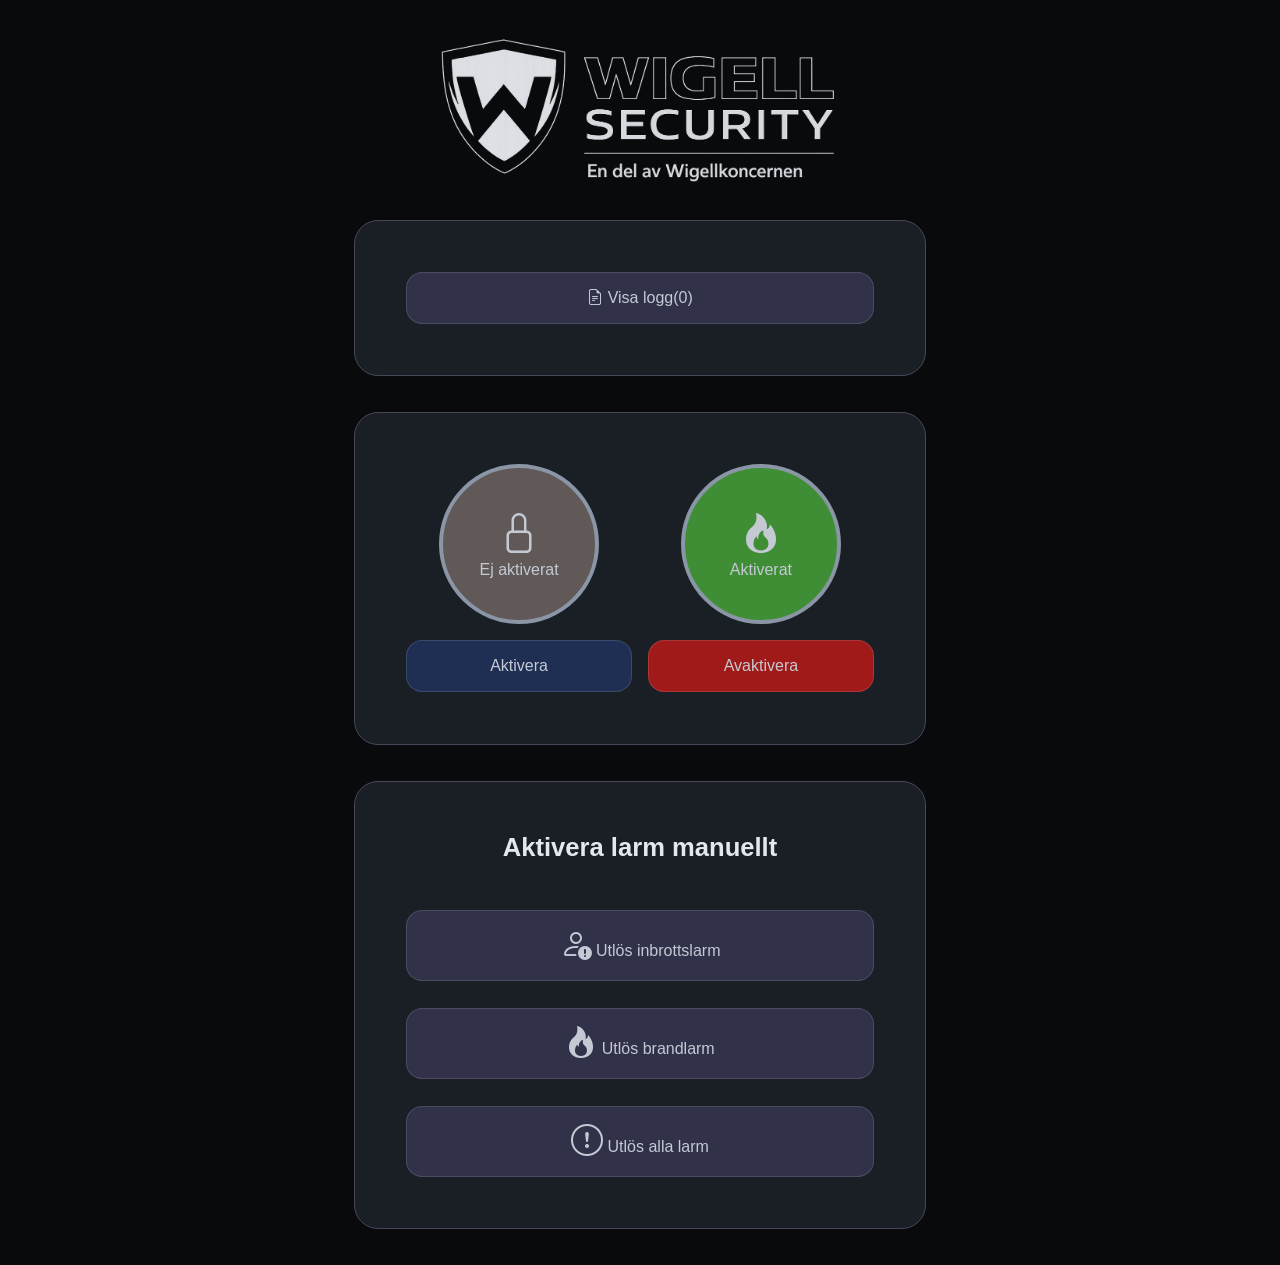
==== index.html @ 0bb05244 "Functionality to change styling on active-status elements. Added favicon" ====
<!DOCTYPE html>
<html lang="en">
<head>
    <meta charset="UTF-8">
    <meta name="viewport" content="width=device-width, initial-scale=1.0">
    <link rel="stylesheet" href="https://cdn.jsdelivr.net/npm/bootstrap-icons@1.13.1/font/bootstrap-icons.min.css">
    <link rel="stylesheet" href="style.css">
    <link rel="shortcut icon" href="imgs/favicon.ico" type="image/x-icon">
    <title>Wigell security</title>
</head>
<body>
    <header>
        <div>
            <img src="imgs/logo wigell security.png" alt="Logga för Wigell Security" class="logo-img">
        </div>
    </header>
    <main>
        <section id="logs-section">
            <button id="logs-btn">
                <i class="bi bi-file-earmark-text"></i>
                Visa logg(0)
            </button>
        </section>
        <section id="active-status-section">
            <div id="trespassing-status-container" data-status="inactive">
                <button class="active-status-btn" id="trespassing-btn">
                    <i class="bi bi-unlock2 bi-lock"></i>
                    <span class="status-text">
                        Ej aktiverat
                    </span>
                </button>
                <button class="set-active-btn">Aktivera</button>
            </div>
            <div id="fire-status-container" data-status="active">
                <button class="active-status-btn" id="fire-btn">
                    <i class="bi bi-fire bi-slash-circle"></i>
                    <span class= "status-text">
                        Aktiverat
                    </span>
                </button>
                <button class="set-active-btn">Avaktivera</button>
            </div>
        </section>
        <section id="alarm-trigger-section">
            <h2>Aktivera larm manuellt</h2>
            <button class="alarm-trigger-btn" id="trespassing-trigger-btn">
                <i class="bi bi-person-exclamation"></i>
                Utlös inbrottslarm
            </button>
            <button class="alarm-trigger-btn" id="fire-trigger-btn">
                <i class="bi bi-fire"></i>
                Utlös brandlarm
            </button>
            <button class="alarm-trigger-btn" id="all-trigger-btn">
                <i class="bi bi-exclamation-circle"></i>
                Utlös alla larm
            </button>
        </section>
    </main>
    <script src="script.js"></script>
</body>
</html>
---- style.css ----
:root {
    --bg-color: #080a0c;
    --section: #191f25;
    --section-border: #49465c;
    --border: #8A95A5;
    --button-bg-color: #32314a;
    --button-hover-bg-color: #494864;
    --status-inactive-color: #605958;
    --status-active-color: #3f8e36;
    --status-active-color-hover: #54a04b;
    --set-status-btn-color: #1f2f54;
    --text-color-light: #C4C9D4;
    --text-color-strong: #E4E7F0;
    --disable-btn-color:#a01a1a;
    --disable-btn-color-hover:#bc3434;
}

*,
*::before,
*::after {
    box-sizing: border-box;
}

body {
    margin: 0;
    padding: 0;
    min-height: 100vh;
}

body {
    background-color: var(--bg-color);
    color: var(--text-color-light);
    font-family: 'Segoe UI', Tahoma, Geneva, Verdana, sans-serif;
    text-align: center;

    padding: 4vh 5vw;
    max-width: 700px;
    margin: 0 auto;
}

header {
    margin-bottom: 4vh;
}

header > div {
    display: flex;
    justify-content: center;
    align-items: center;
    width: 100%;
}

.logo-img {
    width: 100%;
    max-width: 400px;
    height: auto;
    display: block;
}

main {
    display: flex;
    flex-direction: column;
    gap: 4vh;
}

section {
    width: 100%;
    background: var(--section);
    border: 1px solid var(--section-border);
    border-radius: 24px;
    padding: 4vw;
}

button {
    width: 100%;

    background: var(--button-bg-color);

    font-size: 1rem;
    color: var(--text-color-light);
    text-align: center;

    border: 1px solid #ffffff20;
    border-radius: 16px;
    padding: 1rem 1.2rem;
    cursor: pointer;
    transition: background 0.18s ease;
}

button:hover {
    transition: background 0.18s ease;
    background: var(--button-hover-bg-color);
}

#active-status-section {
    gap: 1rem;
    display: flex;

    flex-wrap: wrap;
}

#active-status-section > div {
    flex: 1 1 100px;

    display: flex;
    flex-flow: column;
    justify-content: center;
    align-items: center;
    gap: 1rem;
}

.active-status-btn {
    border: solid 4px var(--border);
    border-radius: 50%;

    flex-direction: column;
    gap: 0.5rem;
    padding: 1rem;
    line-height: 1.3;

    aspect-ratio: 1 / 1;
    height: auto;
    width: 100%;
    max-width: 10rem;
}

.active-status-btn i {
    font-size: 2.5rem; 
    display: block;
}

#active-status-section > div[data-status="inactive"] .active-status-btn {
    background-color: var(--status-inactive-color);
}

#active-status-section > div[data-status="inactive"] .active-status-btn:hover {
    background-color: var(--button-hover-bg-color);
}

#active-status-section > div[data-status="active"] .active-status-btn {
    background-color: var(--status-active-color);
}

#active-status-section > div[data-status="active"] .active-status-btn:hover {
    background-color: var(--status-active-color-hover);
}

.set-active-btn {
    background-color: var(--set-status-btn-color);
}

#active-status-section > div[data-status="active"] .set-active-btn {
    background-color: var(--disable-btn-color);
}

#active-status-section > div[data-status="active"] .set-active-btn:hover {
    background-color: var(--disable-btn-color-hover);
}

h2 {
    font-size: 1.6rem;
    color: var(--text-color-strong);
}

#alarm-trigger-section {
    display: flex;
    flex-direction: column;
    gap: 3vh;
}

#alarm-trigger-section h2 {
    margin-top:0;
}

.alarm-trigger-btn {
    width: 100%;
}

.alarm-trigger-btn i {
    font-size: 2rem;
}
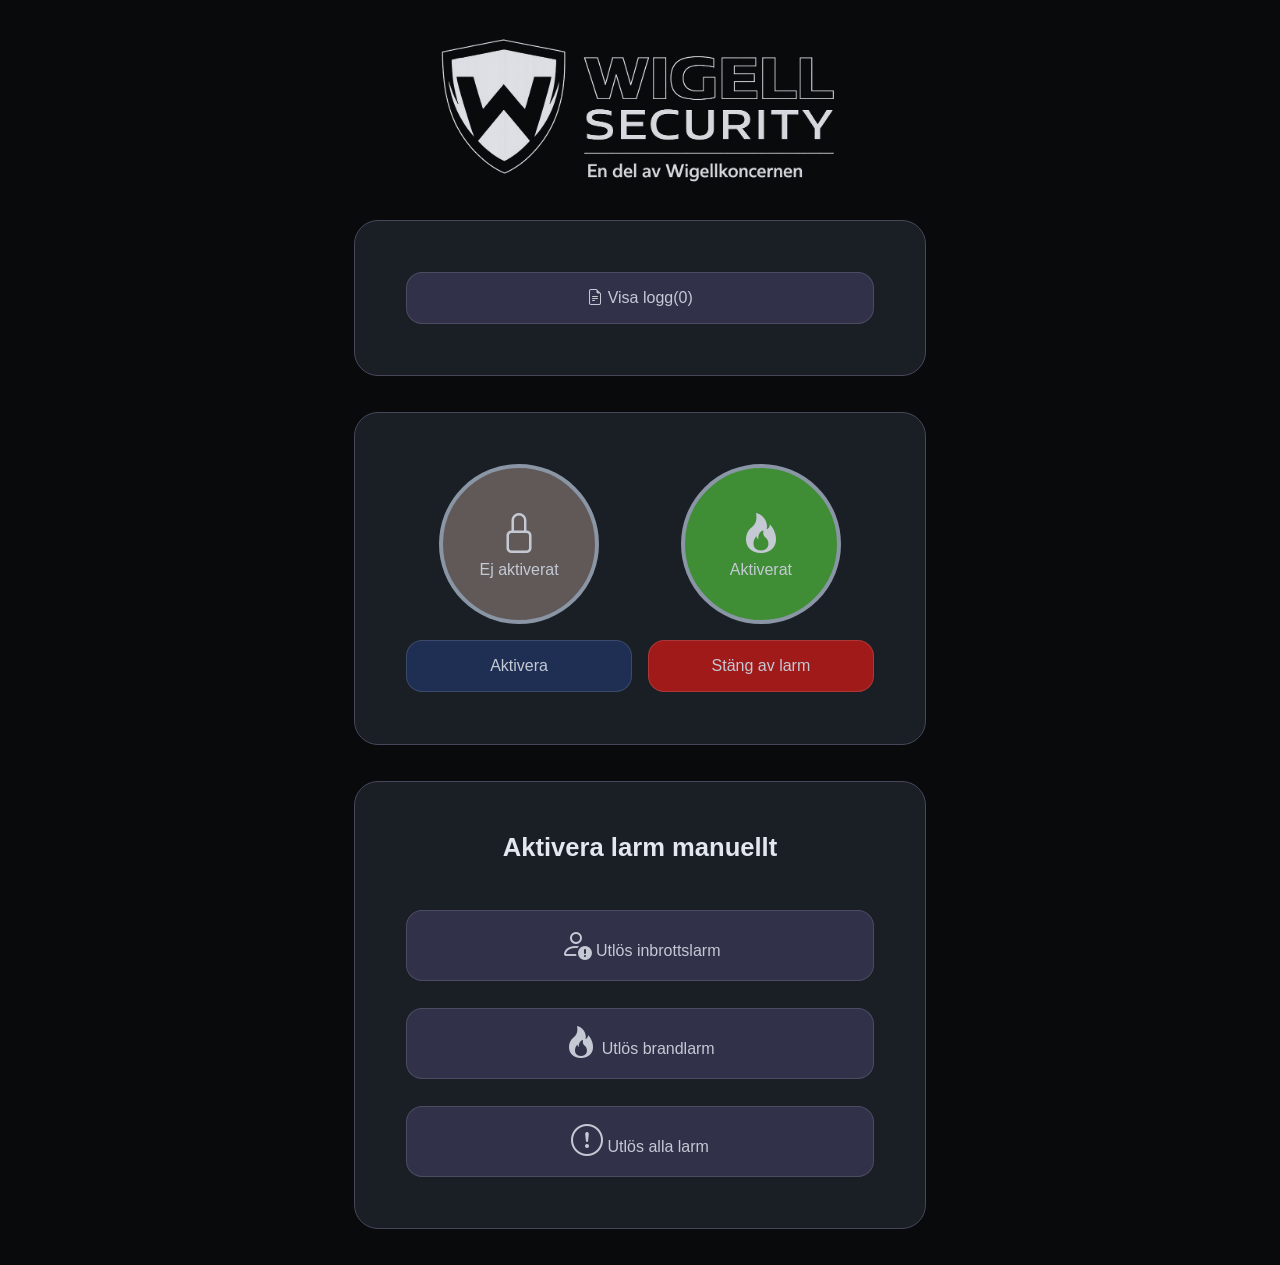
==== commit 7566530f: "Restructured js to be easier to add or remove alarms" ====
--- a/index.html
+++ b/index.html
@@ -22,7 +22,7 @@
             </button>
         </section>
         <section id="active-status-section">
-            <div id="trespassing-status-container" data-status="inactive">
+            <div class="active-status-container" id="trespassing-status-container" data-status="inactive">
                 <button class="active-status-btn" id="trespassing-btn">
                     <i class="bi bi-unlock2 bi-lock"></i>
                     <span class="status-text">
@@ -31,14 +31,14 @@
                 </button>
                 <button class="set-active-btn">Aktivera</button>
             </div>
-            <div id="fire-status-container" data-status="active">
+            <div class="active-status-container" id="fire-status-container" data-status="active">
                 <button class="active-status-btn" id="fire-btn">
                     <i class="bi bi-fire bi-slash-circle"></i>
                     <span class= "status-text">
                         Aktiverat
                     </span>
                 </button>
-                <button class="set-active-btn">Avaktivera</button>
+                <button class="set-active-btn">Stäng av larm</button>
             </div>
         </section>
         <section id="alarm-trigger-section">
--- a/style.css
+++ b/style.css
@@ -98,7 +98,7 @@
     flex-wrap: wrap;
 }
 
-#active-status-section > div {
+.active-status-container {
     flex: 1 1 100px;
 
     display: flex;
@@ -112,8 +112,6 @@
     border: solid 4px var(--border);
     border-radius: 50%;
 
-    flex-direction: column;
-    gap: 0.5rem;
     padding: 1rem;
     line-height: 1.3;
 
@@ -128,19 +126,19 @@
     display: block;
 }
 
-#active-status-section > div[data-status="inactive"] .active-status-btn {
+.active-status-container[data-status="inactive"] .active-status-btn {
     background-color: var(--status-inactive-color);
 }
 
-#active-status-section > div[data-status="inactive"] .active-status-btn:hover {
+.active-status-container[data-status="inactive"] .active-status-btn:hover {
     background-color: var(--button-hover-bg-color);
 }
 
-#active-status-section > div[data-status="active"] .active-status-btn {
+.active-status-container[data-status="active"] .active-status-btn {
     background-color: var(--status-active-color);
 }
 
-#active-status-section > div[data-status="active"] .active-status-btn:hover {
+.active-status-container[data-status="active"] .active-status-btn:hover {
     background-color: var(--status-active-color-hover);
 }
 
@@ -148,11 +146,11 @@
     background-color: var(--set-status-btn-color);
 }
 
-#active-status-section > div[data-status="active"] .set-active-btn {
+.active-status-container[data-status="active"] .set-active-btn {
     background-color: var(--disable-btn-color);
 }
 
-#active-status-section > div[data-status="active"] .set-active-btn:hover {
+.active-status-container[data-status="active"] .set-active-btn:hover {
     background-color: var(--disable-btn-color-hover);
 }
 
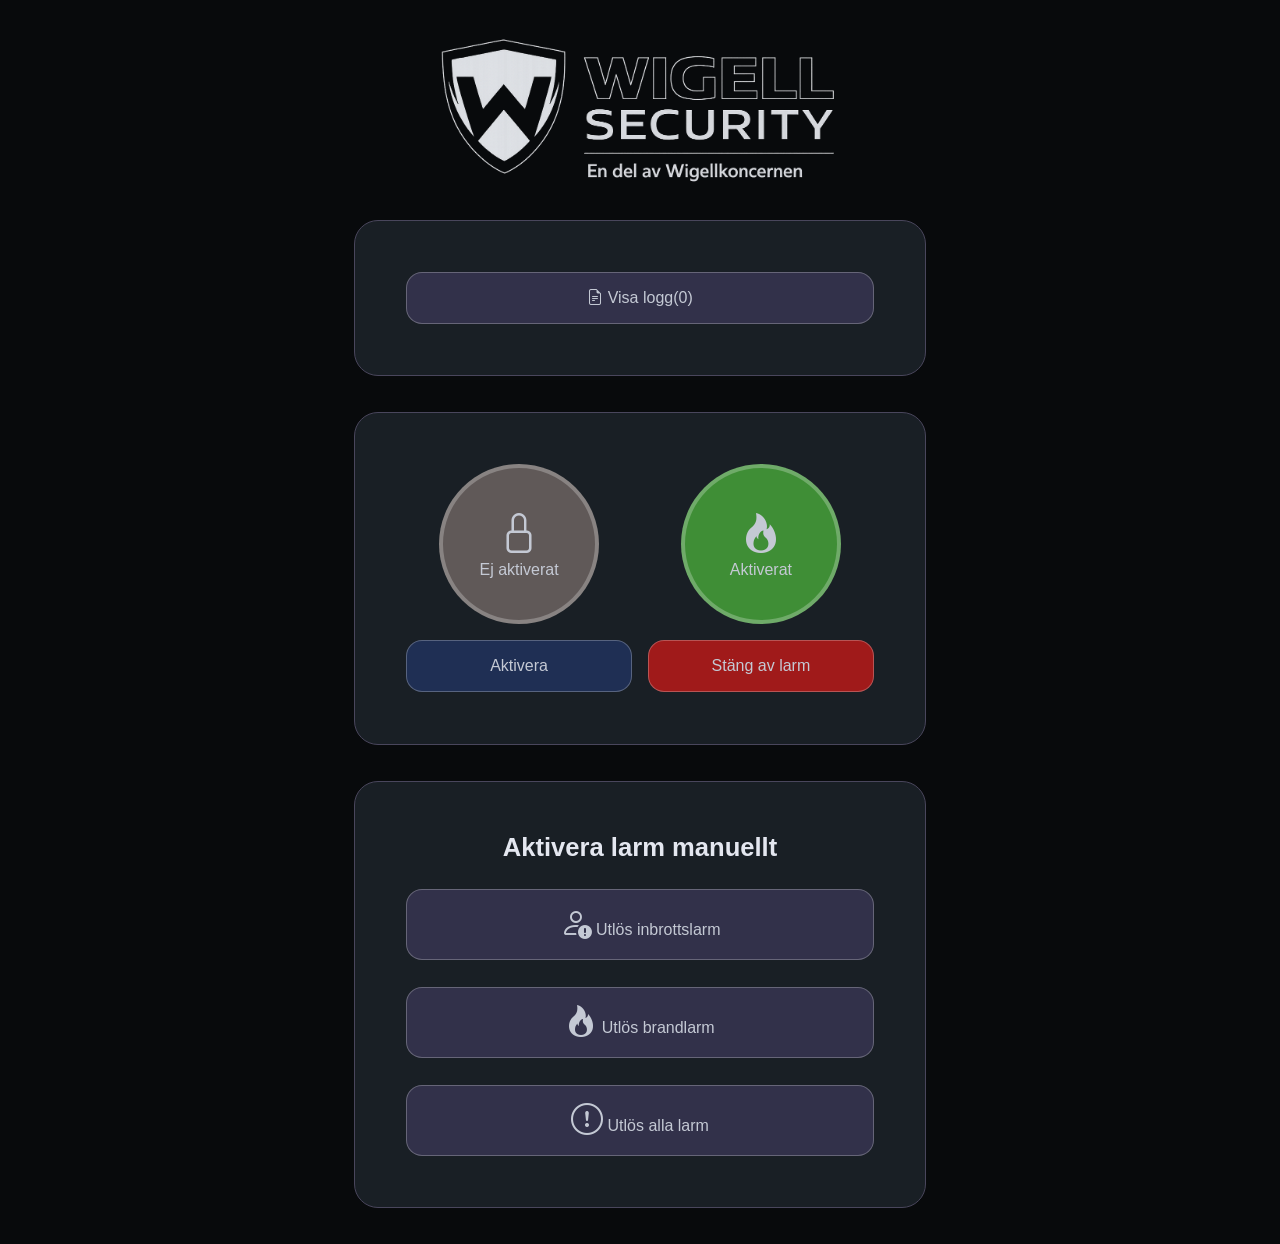
==== commit 04a3cd7f: "If alarm is triggered a alarm-info-section is displayed" ====
--- a/index.html
+++ b/index.html
@@ -43,15 +43,15 @@
         </section>
         <section id="alarm-trigger-section">
             <h2>Aktivera larm manuellt</h2>
-            <button class="alarm-trigger-btn" id="trespassing-trigger-btn">
+            <button class="alarm-trigger-btn" id="trespassing-trigger-btn" data-alarm-type="trespassing">
                 <i class="bi bi-person-exclamation"></i>
                 Utlös inbrottslarm
             </button>
-            <button class="alarm-trigger-btn" id="fire-trigger-btn">
+            <button class="alarm-trigger-btn" id="fire-trigger-btn" data-alarm-type="fire">
                 <i class="bi bi-fire"></i>
                 Utlös brandlarm
             </button>
-            <button class="alarm-trigger-btn" id="all-trigger-btn">
+            <button class="alarm-trigger-btn" id="all-trigger-btn" data-alarm-type="all">
                 <i class="bi bi-exclamation-circle"></i>
                 Utlös alla larm
             </button>
--- a/style.css
+++ b/style.css
@@ -2,7 +2,7 @@
     --bg-color: #080a0c;
     --section: #191f25;
     --section-border: #49465c;
-    --border: #8A95A5;
+    --border-color: #ffffff40;
     --button-bg-color: #32314a;
     --button-hover-bg-color: #494864;
     --status-inactive-color: #605958;
@@ -11,8 +11,9 @@
     --set-status-btn-color: #1f2f54;
     --text-color-light: #C4C9D4;
     --text-color-strong: #E4E7F0;
-    --disable-btn-color:#a01a1a;
-    --disable-btn-color-hover:#bc3434;
+    --warning-color:#a01a1a;
+    --warning-btn-color-hover:#bc3434;
+    --warning-color-lighter:#bc3434;
 }
 
 *,
@@ -79,7 +80,7 @@
     color: var(--text-color-light);
     text-align: center;
 
-    border: 1px solid #ffffff20;
+    border: 1px solid var(--border-color);
     border-radius: 16px;
     padding: 1rem 1.2rem;
     cursor: pointer;
@@ -109,7 +110,7 @@
 }
 
 .active-status-btn {
-    border: solid 4px var(--border);
+    border-width: 4px;
     border-radius: 50%;
 
     padding: 1rem;
@@ -147,16 +148,22 @@
 }
 
 .active-status-container[data-status="active"] .set-active-btn {
-    background-color: var(--disable-btn-color);
+    background-color: var(--warning-color);
 }
 
 .active-status-container[data-status="active"] .set-active-btn:hover {
-    background-color: var(--disable-btn-color-hover);
+    background-color: var(--warning-btn-color-hover);
+}
+
+h1 {
+    font-size: 2rem;
+    color: var(--text-color-strong);
 }
 
 h2 {
     font-size: 1.6rem;
     color: var(--text-color-strong);
+    margin:0;
 }
 
 #alarm-trigger-section {
@@ -175,4 +182,29 @@
 
 .alarm-trigger-btn i {
     font-size: 2rem;
+}
+
+#alarm-info-section{
+    background-color: var(--warning-color);
+    animation: pulse 1s infinite;
+}
+
+.deactivate-alarm-btn-container {
+    display: flex;
+    flex-flow: row wrap;
+    justify-content: center;
+    gap: 1vw;
+}
+
+.deactivate-alarm-btn-container > *{
+    flex: 1 1 150px;
+}
+
+@keyframes pulse {
+  0%, 100% {
+    background-color: var(--warning-color);
+  }
+  50% {
+    background-color: var(--warning-color-lighter);
+  }
 }
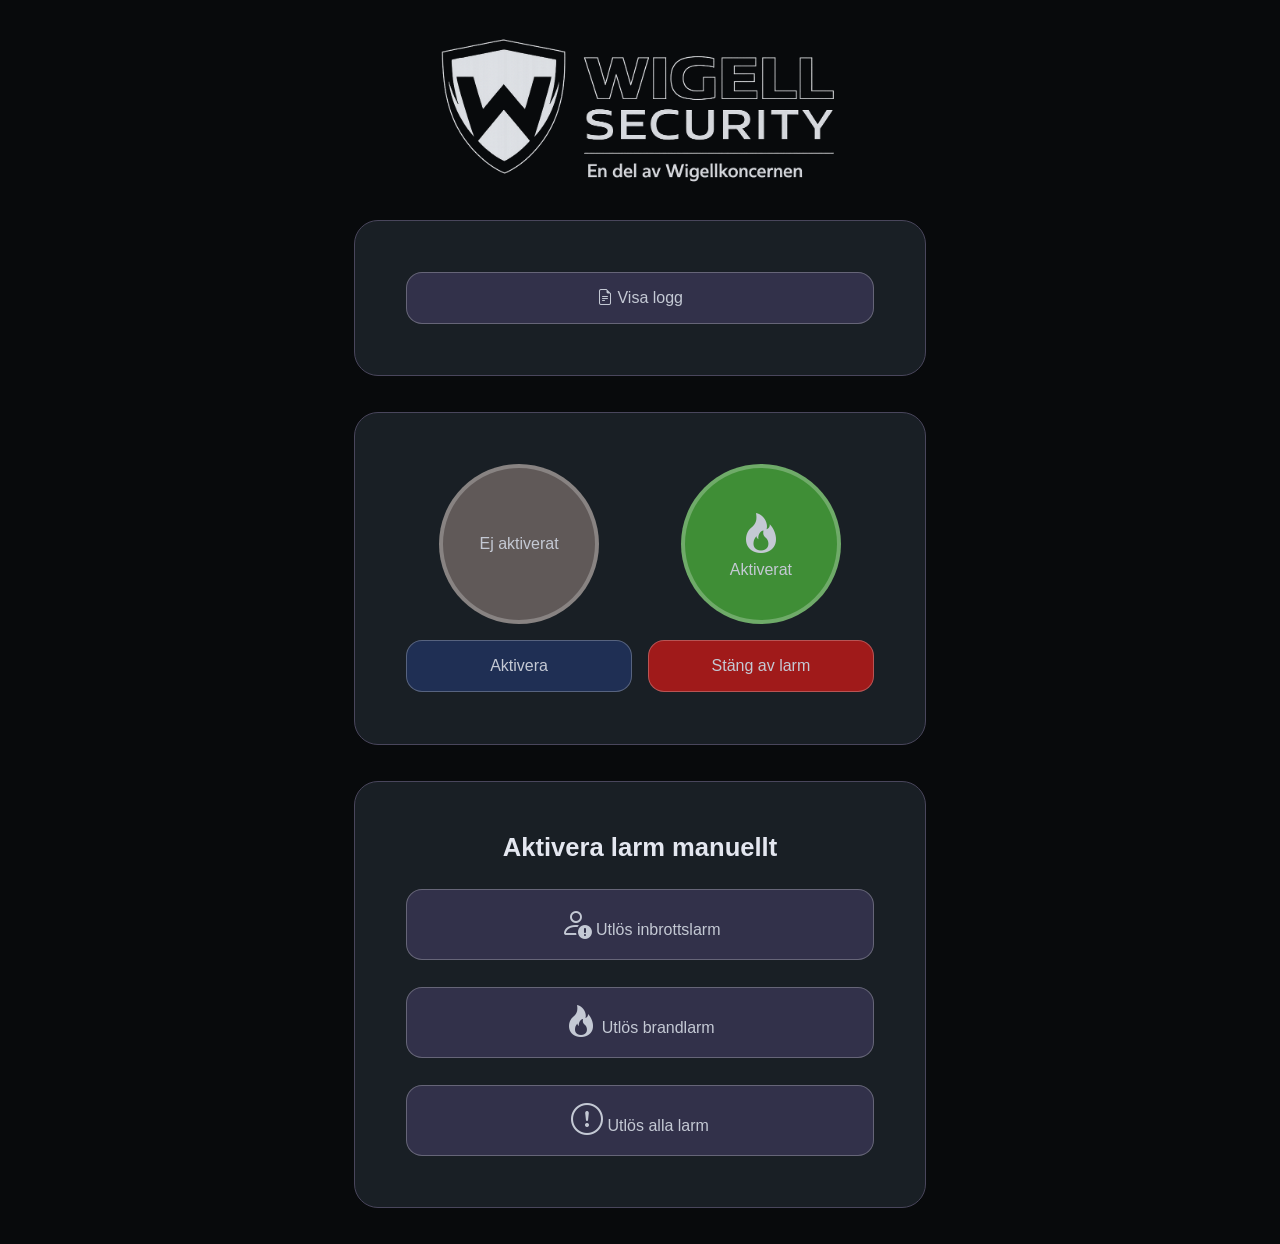
==== commit 01ea6a0e: "Logs can easily be shown" ====
--- a/index.html
+++ b/index.html
@@ -18,21 +18,27 @@
         <section id="logs-section">
             <button id="logs-btn">
                 <i class="bi bi-file-earmark-text"></i>
-                Visa logg(0)
+                Visa logg
             </button>
+            <div id="logs-container" hidden>
+                <button id="close-logs-btn"><i class="bi bi-x-lg"></i></button>
+
+                <ul id="logs-list">
+                </ul>
+            </div>
         </section>
-        <section id="active-status-section">
-            <div class="active-status-container" id="trespassing-status-container" data-status="inactive">
-                <button class="active-status-btn" id="trespassing-btn">
-                    <i class="bi bi-unlock2 bi-lock"></i>
+        <section id="alarm-control-section">
+            <div class="alarm-control-container" id="trespassing-status-container" data-status="inactive" data-alarm-type="trespassing">
+                <button class="alarm-status-btn" id="trespassing-btn">
+                    <i class="bi bi-unlock2"></i>
                     <span class="status-text">
                         Ej aktiverat
                     </span>
                 </button>
                 <button class="set-active-btn">Aktivera</button>
             </div>
-            <div class="active-status-container" id="fire-status-container" data-status="active">
-                <button class="active-status-btn" id="fire-btn">
+            <div class="alarm-control-container" id="fire-status-container" data-status="active" data-alarm-type="fire">
+                <button class="alarm-status-btn" id="fire-btn">
                     <i class="bi bi-fire bi-slash-circle"></i>
                     <span class= "status-text">
                         Aktiverat
--- a/style.css
+++ b/style.css
@@ -92,14 +92,14 @@
     background: var(--button-hover-bg-color);
 }
 
-#active-status-section {
+#alarm-control-section {
     gap: 1rem;
     display: flex;
 
     flex-wrap: wrap;
 }
 
-.active-status-container {
+.alarm-control-container {
     flex: 1 1 100px;
 
     display: flex;
@@ -109,7 +109,7 @@
     gap: 1rem;
 }
 
-.active-status-btn {
+.alarm-status-btn {
     border-width: 4px;
     border-radius: 50%;
 
@@ -122,24 +122,24 @@
     max-width: 10rem;
 }
 
-.active-status-btn i {
+.alarm-status-btn i {
     font-size: 2.5rem; 
     display: block;
 }
 
-.active-status-container[data-status="inactive"] .active-status-btn {
+.alarm-control-container[data-status="inactive"] .alarm-status-btn {
     background-color: var(--status-inactive-color);
 }
 
-.active-status-container[data-status="inactive"] .active-status-btn:hover {
+.alarm-control-container[data-status="inactive"] .alarm-status-btn:hover {
     background-color: var(--button-hover-bg-color);
 }
 
-.active-status-container[data-status="active"] .active-status-btn {
+.alarm-control-container[data-status="active"] .alarm-status-btn {
     background-color: var(--status-active-color);
 }
 
-.active-status-container[data-status="active"] .active-status-btn:hover {
+.alarm-control-container[data-status="active"] .alarm-status-btn:hover {
     background-color: var(--status-active-color-hover);
 }
 
@@ -147,11 +147,11 @@
     background-color: var(--set-status-btn-color);
 }
 
-.active-status-container[data-status="active"] .set-active-btn {
+.alarm-control-container[data-status="active"] .set-active-btn {
     background-color: var(--warning-color);
 }
 
-.active-status-container[data-status="active"] .set-active-btn:hover {
+.alarm-control-container[data-status="active"] .set-active-btn:hover {
     background-color: var(--warning-btn-color-hover);
 }
 
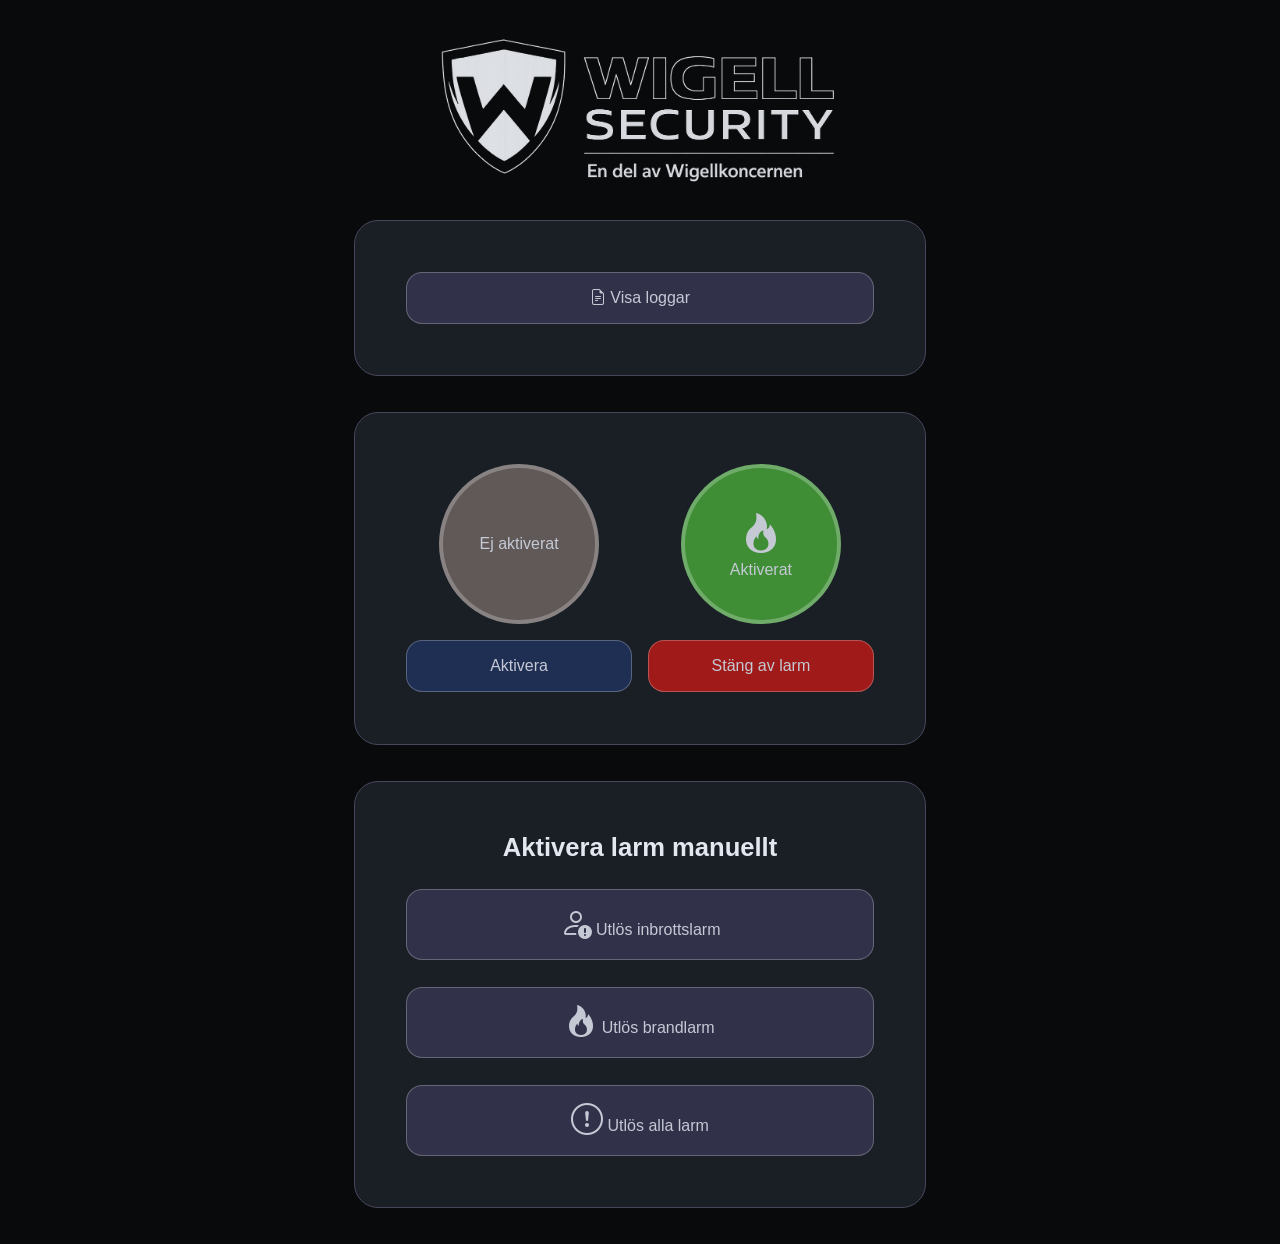
==== commit 3d36506c: "Styling added to logs-section and child elements. Log-container can now be closed by button" ====
--- a/index.html
+++ b/index.html
@@ -18,7 +18,7 @@
         <section id="logs-section">
             <button id="logs-btn">
                 <i class="bi bi-file-earmark-text"></i>
-                Visa logg
+                Visa loggar
             </button>
             <div id="logs-container" hidden>
                 <button id="close-logs-btn"><i class="bi bi-x-lg"></i></button>
--- a/style.css
+++ b/style.css
@@ -4,7 +4,9 @@
     --section-border: #49465c;
     --border-color: #ffffff40;
     --button-bg-color: #32314a;
+    --button-bg-color-transparent: #32314a50;
     --button-hover-bg-color: #494864;
+    --button-hover-bg-color-transparent: #49486450;
     --status-inactive-color: #605958;
     --status-active-color: #3f8e36;
     --status-active-color-hover: #54a04b;
@@ -22,6 +24,11 @@
     box-sizing: border-box;
 }
 
+/* Om ett element ska gömmas så ska det gömmas oberoende av andra display-egenskaper */
+*[hidden] {
+    display: none !important;
+}
+
 body {
     margin: 0;
     padding: 0;
@@ -93,8 +100,8 @@
 }
 
 #alarm-control-section {
+    display: flex;
     gap: 1rem;
-    display: flex;
 
     flex-wrap: wrap;
 }
@@ -207,4 +214,53 @@
   50% {
     background-color: var(--warning-color-lighter);
   }
+}
+
+#logs-section {
+    display: flex;
+    flex-flow: column wrap;
+    gap: 2vh;
+}
+
+#logs-container {
+    display: flex;
+    flex-direction: column;
+    border: 1px solid var(--section-border);
+    border-radius: 16px;
+    padding: 1rem;
+    max-height: 50vh;
+    overflow-y: scroll;
+}
+
+#close-logs-btn {
+    display: flex;
+    justify-content: center;
+    align-items: center;
+
+    border-radius: 50%;
+    width: auto;
+    height: auto;
+    aspect-ratio: 1 / 1;
+    min-width: 48px;
+    min-height: 48px;
+
+    margin-left: auto;
+    position: sticky;
+    top: 0;
+
+    background-color: var(--button-bg-color-transparent);
+    font-size: 1.2rem;
+}
+
+#close-logs-btn:hover {
+    background-color: var(--button-hover-bg-color-transparent);
+}
+
+#logs-list {
+    text-align: left;
+    font-size: small;
+}
+
+#logs-list li {
+    margin-bottom: 0.5rem;
 }
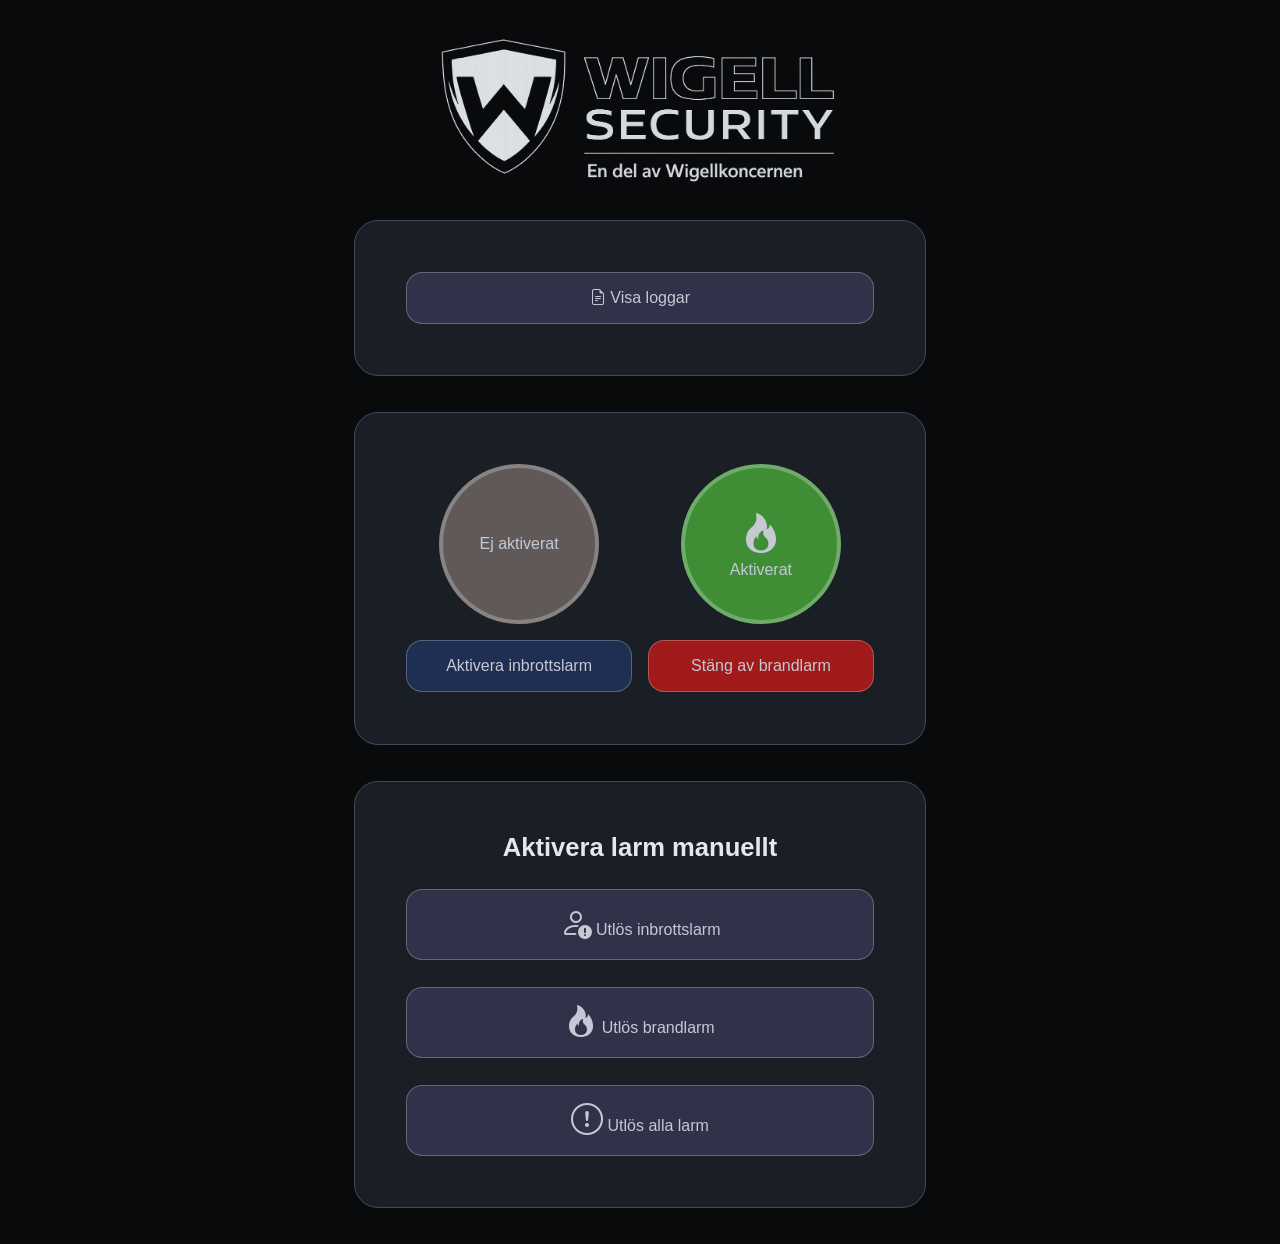
==== commit 0edd18c1: "Seperated js file to multiple files" ====
--- a/index.html
+++ b/index.html
@@ -9,6 +9,32 @@
     <title>Wigell security</title>
 </head>
 <body>
+    <div id="pin-code-overlay">
+        <section id="pin-code-section">
+            <h2>Pinkod</h2>
+            <p id="pin-code-instruction">Skriv in pinkod för att, avsluta med *</p>
+            
+            <div id="pin-code-display">****</div>
+            
+            <div class="keypad">
+                <button class="key">1</button>
+                <button class="key">2</button>
+                <button class="key">3</button>
+                <button class="key">4</button>
+                <button class="key">5</button>
+                <button class="key">6</button>
+                <button class="key">7</button>
+                <button class="key">8</button>
+                <button class="key">9</button>
+
+                <button class="clear-btn">C</button>
+                <button class="key">0</button>
+                <button class="submit-btn">*</button>
+            </div>
+            <p>default code: 1234</p>
+        </section>
+    </div>
+
     <header>
         <div>
             <img src="imgs/logo wigell security.png" alt="Logga för Wigell Security" class="logo-img">
@@ -35,7 +61,7 @@
                         Ej aktiverat
                     </span>
                 </button>
-                <button class="set-active-btn">Aktivera</button>
+                <button class="set-active-btn">Aktivera inbrottslarm</button>
             </div>
             <div class="alarm-control-container" id="fire-status-container" data-status="active" data-alarm-type="fire">
                 <button class="alarm-status-btn" id="fire-btn">
@@ -44,7 +70,7 @@
                         Aktiverat
                     </span>
                 </button>
-                <button class="set-active-btn">Stäng av larm</button>
+                <button class="set-active-btn">Stäng av brandlarm</button>
             </div>
         </section>
         <section id="alarm-trigger-section">
@@ -64,5 +90,9 @@
         </section>
     </main>
     <script src="script.js"></script>
+    <script src="pin-code.js"></script>
+    <script src="logging.js"></script>
+    <script src="alarm-systems.js"></script>
+    <script src="translate.js"></script>
 </body>
 </html>
--- a/style.css
+++ b/style.css
@@ -30,12 +30,6 @@
 }
 
 body {
-    margin: 0;
-    padding: 0;
-    min-height: 100vh;
-}
-
-body {
     background-color: var(--bg-color);
     color: var(--text-color-light);
     font-family: 'Segoe UI', Tahoma, Geneva, Verdana, sans-serif;
@@ -263,4 +257,45 @@
 
 #logs-list li {
     margin-bottom: 0.5rem;
+}
+
+#pin-code-overlay {
+  position: fixed;
+  display: none;
+
+  align-items: center;
+  justify-content: center;
+
+  width: 100%;
+  height: 100%;
+  top: 0;
+  left: 0;
+  padding: 4vh 5vw;
+
+  background-color: rgba(0,0,0,0.5);
+  z-index: 20;
+}
+
+#pin-code-section{
+    max-width: 700px;
+    height: fit-content;
+}
+
+.keypad{
+    display: grid;
+    grid-template-columns: repeat(3, minmax(48px, auto));
+    gap: 0.5rem;
+}
+
+#pin-code-display{
+    background-color: #fff;
+
+    font-size:x-large;
+    color: #000;
+
+    border: solid 2px var(--border-color);
+    border-radius: 0.5em;
+
+    height: 2em;
+    margin-bottom: 1rem;
 }
